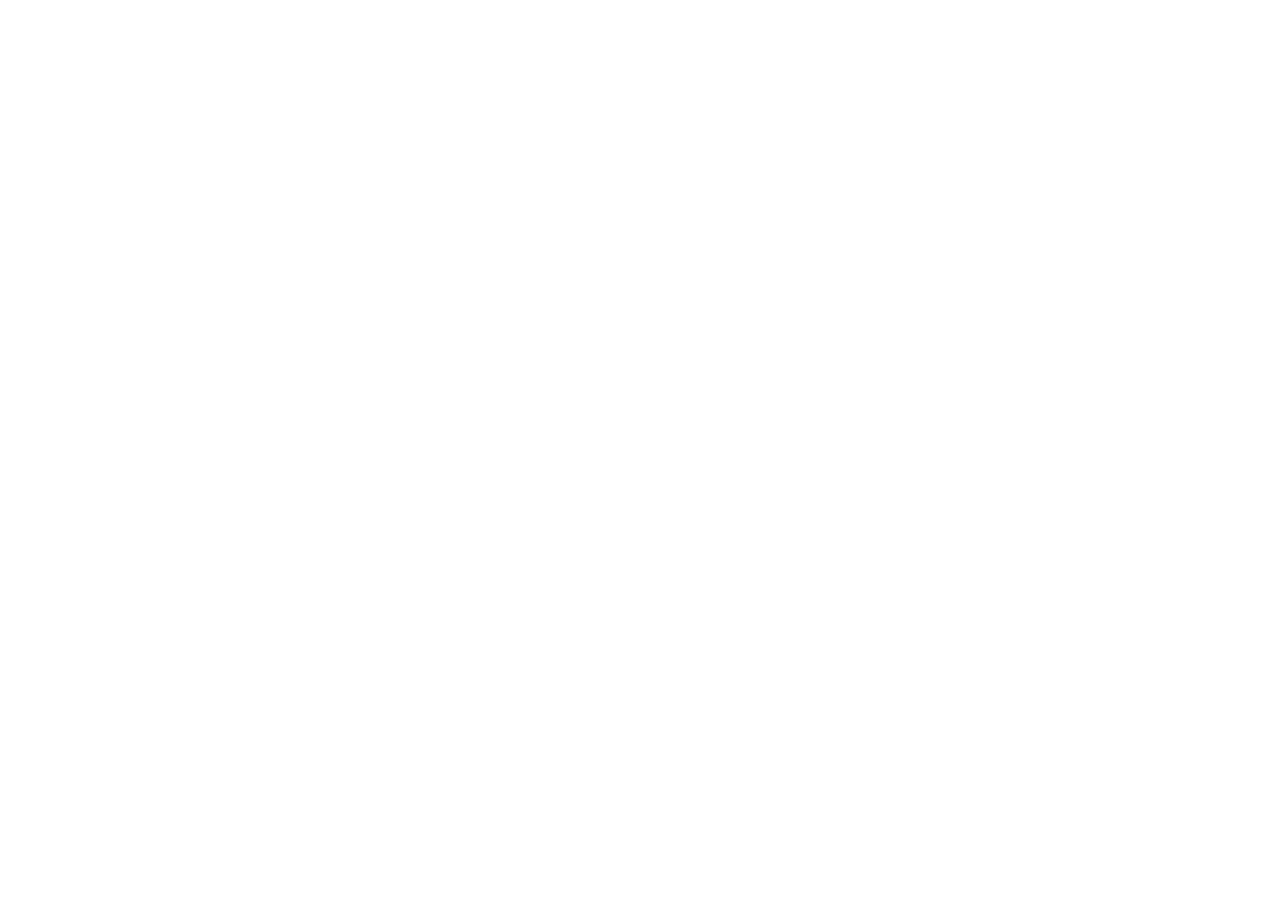
==== index.html @ 983b3dc5 "This commit will add owl carousel files and the linking codes in html" ====
<!DOCTYPE html>
<html lang="en">

<head>
    <meta charset="UTF-8">
    <meta name="viewport" content="width=device-width, initial-scale=1.0">
    <meta http-equiv="X-UA-Compatible" content="ie=edge">
    <link rel="stylesheet" href="css/bootstrap.css">
    <link rel="stylesheet" href="css/styles.css">
    <link rel="stylesheet" href="css/owl.carousel.css">
    <title>Pizza House</title>
</head>

<body>
    



    <script src="js/jquery-3.4.1.js"></script>
    <script src="js/owl.carousel.min.js"></script>
    <script src="js/scripts.js"></script>
</body>

</html>
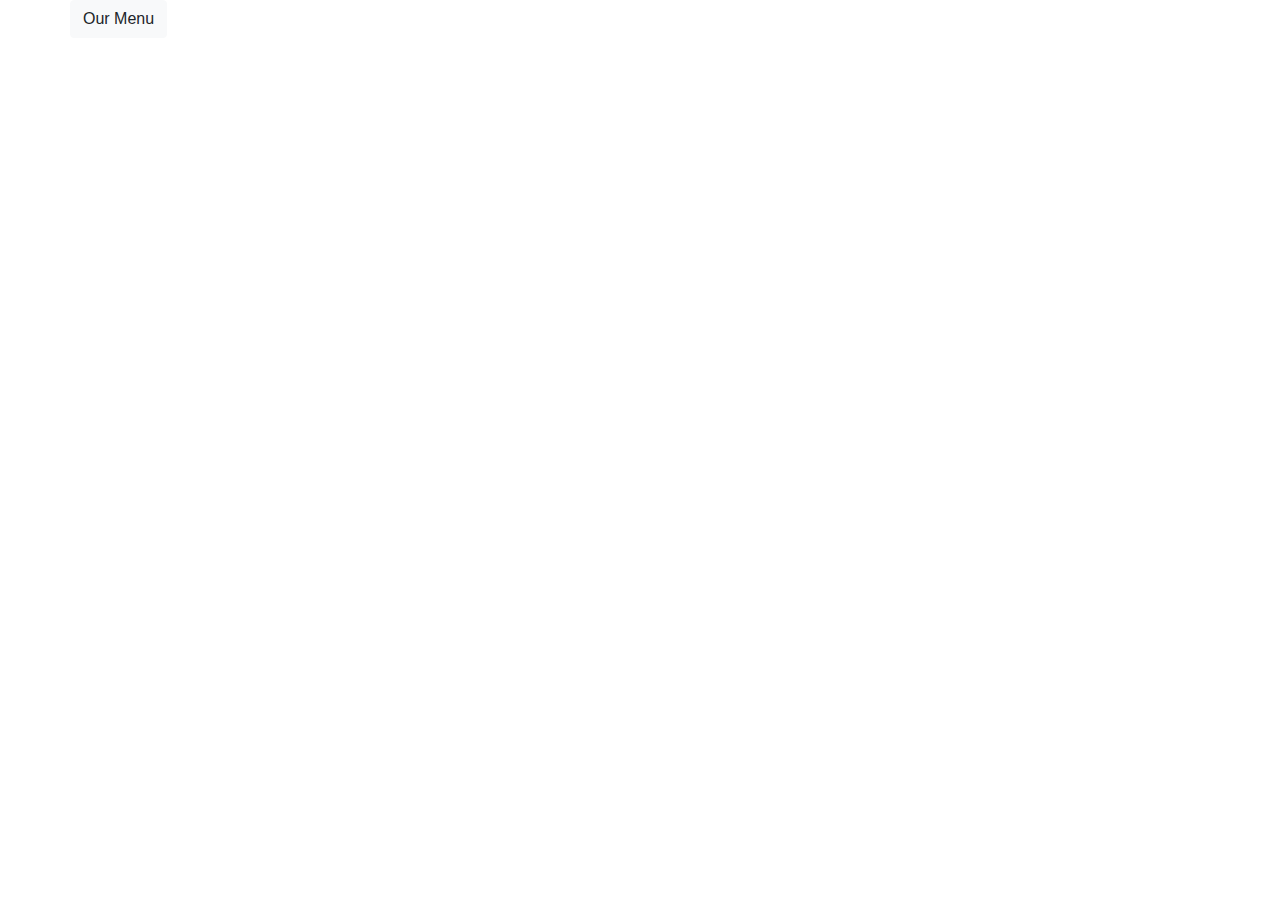
==== commit b7486a6c: "This commit will add the carousel html code and link the images.It also adds the button" ====
--- a/index.html
+++ b/index.html
@@ -6,16 +6,96 @@
     <meta name="viewport" content="width=device-width, initial-scale=1.0">
     <meta http-equiv="X-UA-Compatible" content="ie=edge">
     <link rel="stylesheet" href="css/bootstrap.css">
+    <link rel="stylesheet" href="css/font-awesome.css">
+    <link rel="stylesheet" href="css/owl.carousel.css">
+    <link href="https://fonts.googleapis.com/css?family=Dancing+Script|Shadows+Into+Light&display=swap" rel="stylesheet">
     <link rel="stylesheet" href="css/styles.css">
-    <link rel="stylesheet" href="css/owl.carousel.css">
+
     <title>Pizza House</title>
 </head>
 
 <body>
-    
+    <div class="gallery-area">
+        <div class="container">
+            <div class="row">
+                <div class="col-md-12">
+                    <div class="owl-carousel test-slides" id="gallery-carousel">
+                        <div class="item">
+                            <div class="single-gallery">
+                                <div class="img-area">
+                                    <img src="images/baked-cook-crust-2147491.jpg" alt="">
+                                </div>
+                                <div class="text-area">
+                                    <h4>Our lovely <span>pizza</span></h4>
+                                    <p>Come have a taste of our ovely pizza</p>
+                                </div>
+                            </div>
+                        </div>
+                        <div class="item">
+                            <div class="single-gallery">
+                                <div class="img-area">
+                                    <img src="images/baking-cheese-crust-315755.jpg" alt="">
+                                </div>
+                                <div class="text-area">
+                                    <h4>Our lovely <span>pizza</span></h4>
+                                    <p>Come have a taste of our ovely pizza</p>
+                                </div>
+                            </div>
+                        </div>
 
+                        <div class="item">
+                            <div class="single-gallery">
+                                <div class="img-area">
+                                    <img src="images/basil-bread-cheese-1260968.jpg" alt="">
+                                </div>
+                                <div class="text-area">
+                                    <h4>Our lovely <span>pizza</span></h4>
+                                    <p>Come have a taste of our ovely pizza</p>
+                                </div>
+                            </div>
+                        </div>
 
+                        <div class="item">
+                            <div class="single-gallery">
+                                <div class="img-area">
+                                    <img src="images/crust-delicious-dinner-2233348.jpg" alt="">
+                                </div>
+                                <div class="text-area">
+                                    <h4>Our lovely <span>pizza</span></h4>
+                                    <p>Come have a taste of our ovely pizza</p>
+                                </div>
+                            </div>
+                        </div>
 
+                        <div class="item">
+                            <div class="single-gallery">
+                                <div class="img-area">
+                                    <img src="images/cuisine-delicious-epicure-2227770.jpg" alt="">
+                                </div>
+                                <div class="text-area">
+                                    <h4>Our lovely <span>pizza</span></h4>
+                                    <p>Come have a taste of our ovely pizza</p>
+                                </div>
+                            </div>
+                        </div>
+
+                        <div class="item">
+                            <div class="single-gallery">
+                                <div class="img-area">
+                                    <img src="images/delicious-dinner-dough-2180875.jpg" alt="">
+                                </div>
+                                <div class="text-area">
+                                    <h4>Our lovely <span>pizza</span></h4>
+                                    <p>Come have a taste of our ovely pizza</p>
+                                </div>
+                            </div>
+                        </div>
+                    </div>
+                </div>
+            <a class="button" href=""><button class="btn btn-light btn-block mg-b-10">Our Menu</button></a> 
+            </div>
+        </div>
+    </div>
     <script src="js/jquery-3.4.1.js"></script>
     <script src="js/owl.carousel.min.js"></script>
     <script src="js/scripts.js"></script>
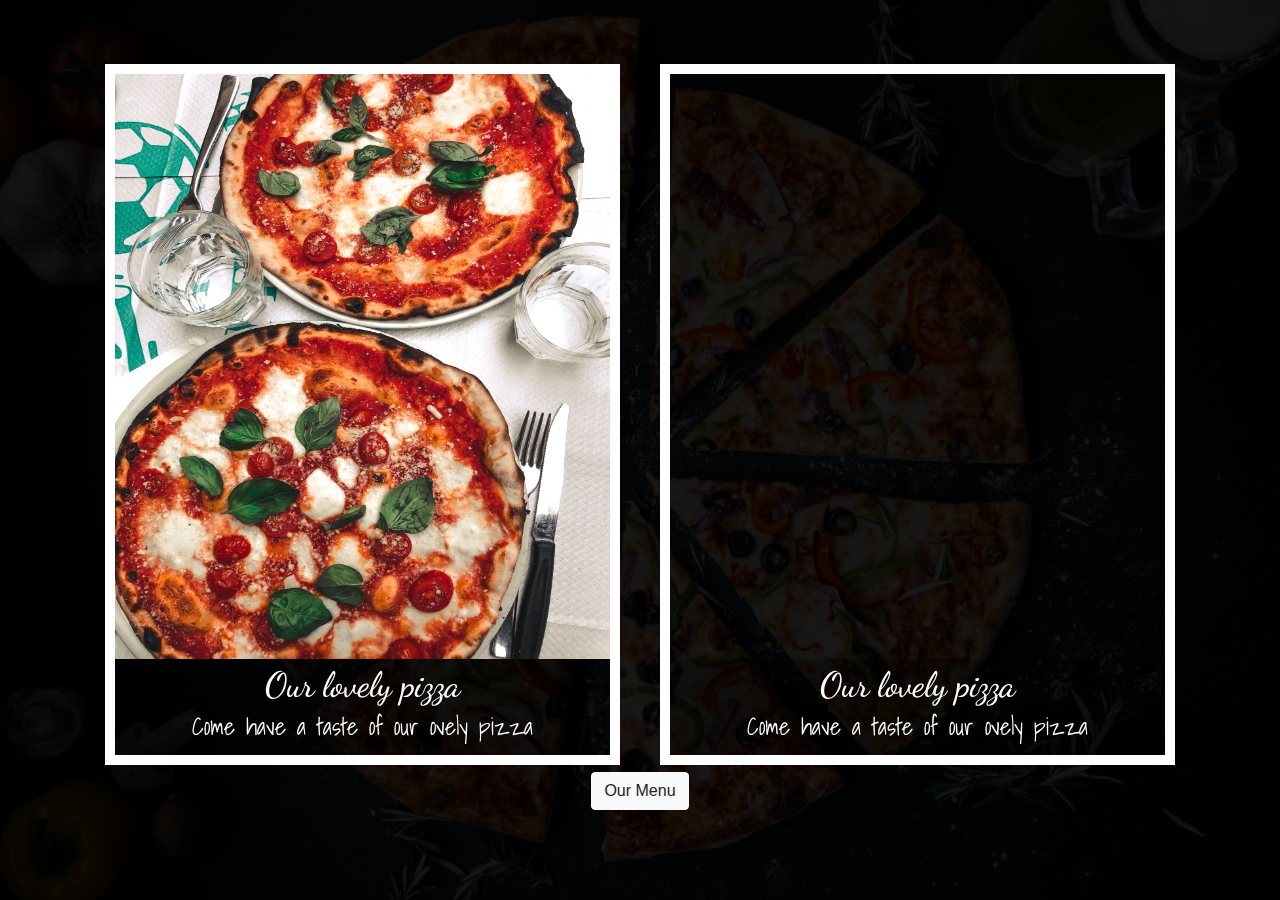
==== commit b56adbf8: "This commit will add the menu.html and it's link from index.html button" ====
--- a/index.html
+++ b/index.html
@@ -92,7 +92,7 @@
                         </div>
                     </div>
                 </div>
-            <a class="button" href=""><button class="btn btn-light btn-block mg-b-10">Our Menu</button></a> 
+            <a class="button" href="menu.html"><button class="btn btn-light btn-block mg-b-10">Our Menu</button></a> 
             </div>
         </div>
     </div>
--- a/css/styles.css
+++ b/css/styles.css
@@ -0,0 +1,95 @@
+.gallery-area{
+    padding: 5% 0;
+    position: relative;
+    background-image: url("../images/baked-beer-cheese-724216.jpg");
+    background-size: cover;
+    background-position: center;
+    background-repeat: no-repeat;
+    text-align: center;
+    height: 100vh;
+    overflow: hidden;
+
+}
+
+.gallery-area:before{
+    position:absolute;
+    content: "";
+    background: rgba(0, 0, 0, 0.9);
+    width: 100%;
+    height: 100%;
+    top: 0;
+    left: 0;
+}
+
+.single-gallery{
+    color: #fff;
+    padding-left: 20px;
+    padding-right: 20px;
+}
+
+.img-area{
+    width: 100%;
+    border-top: 10px solid white;
+    border-left:10px solid white;
+    border-right:10px solid white;
+}
+
+.img-area img{
+    min-height: 65vh;
+    max-height: 65vh;
+}
+
+.text-area{
+    background:rgba(0, 0, 0, 0.3);
+    color: #fff;
+    border-left:10px solid white;
+    border-right:10px solid white;
+    border-bottom: 10px solid white;
+    padding-top: 5px; 
+}
+
+.text-area h4{
+    font-family: 'Dancing Script', cursive;
+    font-size: 35px;
+}
+
+.text-area p{
+    font-family: 'Shadows Into Light', cursive;
+    line-height: 25px;
+    font-size: 24px;
+}
+
+.single-gallery:hover .text-area{
+    background: #fff;
+    color: #000;
+}
+
+.gallery-area div.owl-nav{
+    color: #fff;
+    display: inline-block;
+    font-size: 60px;
+    height: 60px;
+    margin-top: -30px;
+}
+
+.owl-prev, .owl-next{
+    position: absolute;
+}
+
+.owl-prev{
+    left: -20px;
+    top: 40%;
+}
+
+.owl-next{
+    right: -20px;
+    top: 40%;
+}
+
+ .button{
+    max-width: 40%;
+    margin-left: auto;
+    margin-right: auto;
+    z-index: 1;
+    margin-top: -30px;
+}